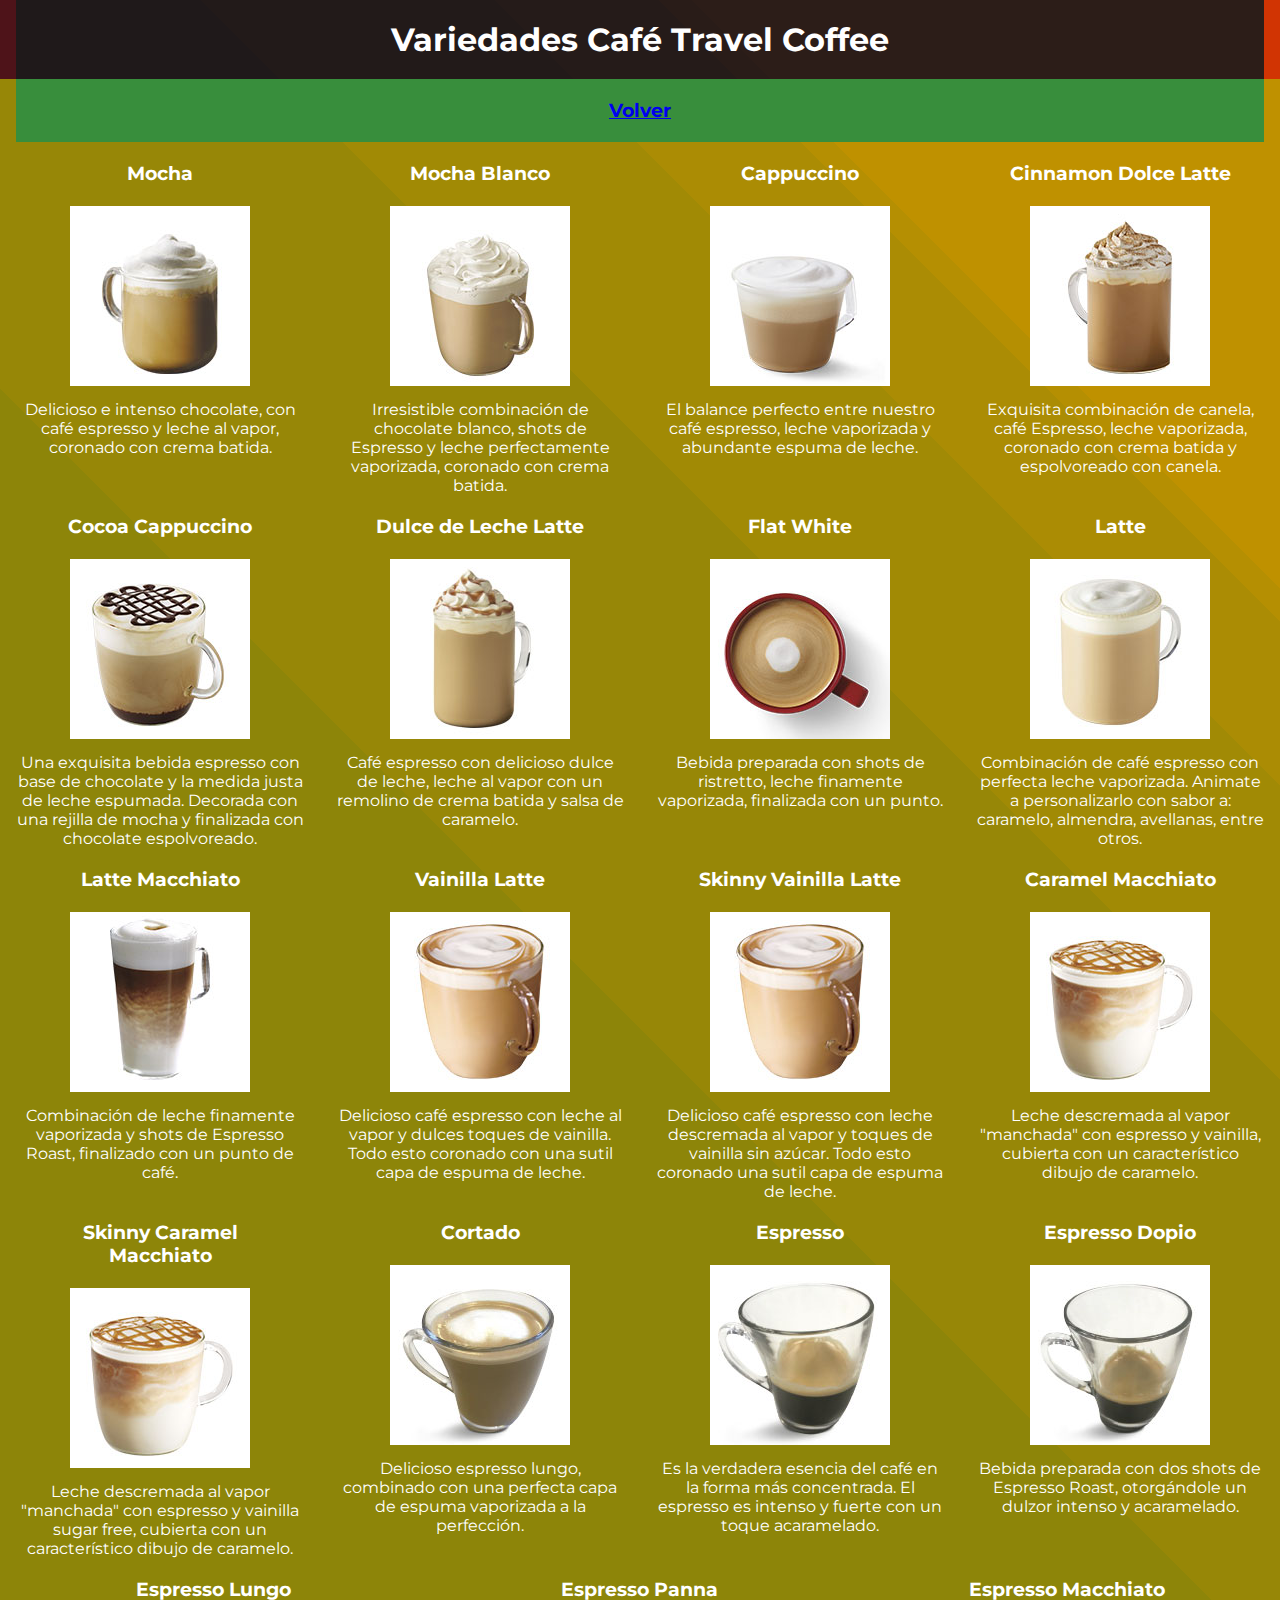
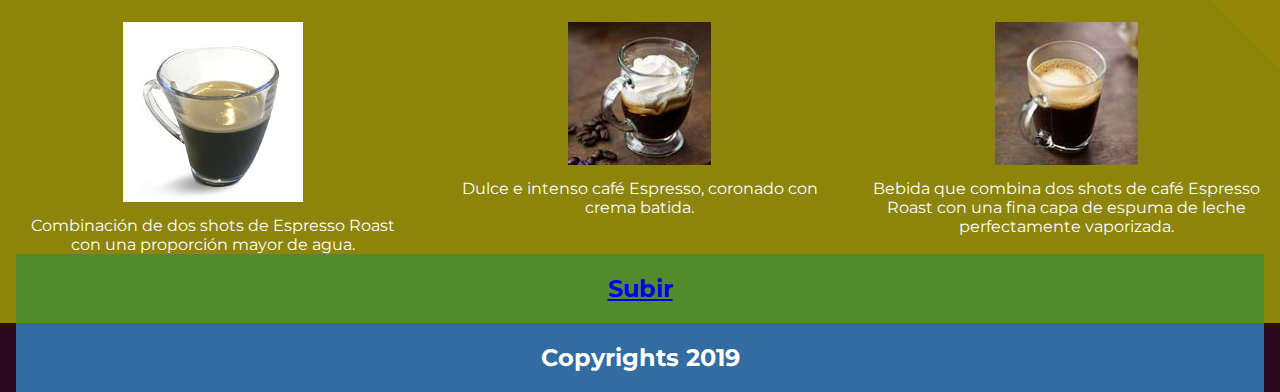
==== Travel Coffee - Entrega 1 - FranciscoDiaz/variedad-cafes.html @ 364ea3c0 "Primera Version" ====
<!DOCTYPE html>
<html lang="en">

<head>
    <meta charset="UTF-8">
    <meta name="viewport" content="width=device-width, initial-scale=1.0">
    <meta http-equiv="X-UA-Compatible" content="ie=edge">

    <!-- Titulo Vista Variedades Cafés -->
    <title>Variedad de Cafés</title>

    <!-- Estilos Flexbox Grid -->
    <link rel="stylesheet" href="CSS/flexboxgrid.min.css">

    <!-- Estilos Vista Variedades Cafés -->
    <link rel="stylesheet" href="CSS/style.css">

    <!-- Estilos Variedades Cafés -->
    <link rel="stylesheet" href="CSS/style-variedades.css">

    <!-- Icono/Logo en la barra -->
    <link rel="shortcut icon" type="image/x-icon" width=30 href="img-index/favicon.png">
</head>

<body>

    <!-- Contenedor principal Variedad Cafés -->
    <!-- Cabecera -->
    <div class="container-fluid">
        <header class="row">
            <div class="col-xs-12">
                <div class="top">
                    <h1>Variedades Café Travel Coffee</h1>
                </div>
            </div>
        </header>
    </div>

    <!-- Volver -->

    <div class="row principal menu">
        <div class="col-xs-12">
            <div class="atras">
                <h3>
                    <a href="index.html">Volver</a>
                </h3>
            </div>
        </div>
    </div>

    <!-- Columna principal Variedad Cafés - Parte 1 -->

    <div class="row principal menu">
        <div class="col-xs-12 col-md-3">
            <div class="cafe-mocha">
                <h3>Mocha</h3>
                <img src="imagenes-variedades-cafe/cafe-mocha.jpg" alt="Cafe Mocha">
                <p>Delicioso e intenso chocolate, con café espresso y leche al vapor, coronado con crema batida.</p>
            </div>
        </div>

        <div class="col-xs-12 col-md-3">
            <div class="cafe-mocha-blanco">
                <h3>Mocha Blanco</h3>
                <img src="imagenes-variedades-cafe/cafe-mocha-blanco.jpg" alt="Cafe Mocha Blanco">
                <p>Irresistible combinación de chocolate blanco, shots de Espresso y leche perfectamente vaporizada,
                    coronado con crema batida.</p>
            </div>
        </div>

        <div class="col-xs-12 col-md-3">
            <div class="cafe-cappuccino">
                <h3>Cappuccino</h3>
                <img src="imagenes-variedades-cafe/cafe-capuccino.jpg" alt="Cafe Cappuccino">
                <p>El balance perfecto entre nuestro café espresso, leche vaporizada y abundante espuma de leche.</p>
            </div>
        </div>

        <div class="col-xs-12 col-md-3">
            <div class="cafe-cinnamon-dolce-latte">
                <h3>Cinnamon Dolce Latte</h3>
                <img src="imagenes-variedades-cafe/cafe-cinnamon-dolce-latte.jpg" alt="Cafe Cinnamon Dolce Latte">
                <p>Exquisita combinación de canela, café Espresso, leche vaporizada, coronado con crema batida y
                    espolvoreado con canela.</p>
            </div>
        </div>
    </div>

    <!-- Columna principal Variedad Cafés - Parte 2 -->

    <div class="row principal menu">
        <div class="col-xs-12 col-md-3">
            <div class="cafe-cocoa-cappuccino">
                <h3>Cocoa Cappuccino</h3>
                <img src="imagenes-variedades-cafe/cafe-cocoa-cappucino.jpg" alt="Cafe Cocoa Cappuccino">
                <p>Una exquisita bebida espresso con base de chocolate y la medida justa de leche espumada. Decorada con
                    una rejilla de mocha y finalizada con chocolate espolvoreado.</p>
            </div>
        </div>

        <div class="col-xs-12 col-md-3">
            <div class="cafe-dulce-leche-latte">
                <h3>Dulce de Leche Latte</h3>
                <img src="imagenes-variedades-cafe/cafe-dulce-leche-latte.jpg" alt="Cafe Dulce Leche Latte">
                <p>Café espresso con delicioso dulce de leche, leche al vapor con un remolino de crema batida y salsa de
                    caramelo.</p>
            </div>
        </div>

        <div class="col-xs-12 col-md-3">
            <div class="cafe-flat-white">
                <h3>Flat White</h3>
                <img src="imagenes-variedades-cafe/cafe-flat-white.jpg" alt="Cafe Flat White">
                <p>Bebida preparada con shots de ristretto, leche finamente vaporizada, finalizada con un punto.</p>
            </div>
        </div>

        <div class="col-xs-12 col-md-3">
            <div class="cafe-latte">
                <h3>Latte</h3>
                <img src="imagenes-variedades-cafe/cafe-latte.jpg" alt="Cafe Latte">
                <p>Combinación de café espresso con perfecta leche vaporizada. Animate a personalizarlo con sabor a:
                    caramelo, almendra, avellanas, entre otros.</p>
            </div>
        </div>
    </div>


    <!-- Columna principal Variedad Cafés - Parte 3 -->

    <div class="row principal menu">
        <div class="col-xs-12 col-md-3">
            <div class="cafe-latte-macchiato">
                <h3>Latte Macchiato</h3>
                <img src="imagenes-variedades-cafe/cafe-latte-macchiato.jpg" alt="Cafe Latte Macchiato">
                <p>Combinación de leche finamente vaporizada y shots de Espresso Roast, finalizado con un punto de café.
                </p>
            </div>
        </div>

        <div class="col-xs-12 col-md-3">
            <div class="cafe-vainilla-latte">
                <h3>Vainilla Latte</h3>
                <img src="imagenes-variedades-cafe/cafe-vainilla-latte.jpg" alt="Cafe Vainilla Latte">
                <p>Delicioso café espresso con leche al vapor y dulces toques de vainilla. Todo esto coronado con una
                    sutil capa de espuma de leche.</p>
            </div>
        </div>

        <div class="col-xs-12 col-md-3">
            <div class="cafe-skinny-vainilla-latte">
                <h3>Skinny Vainilla Latte</h3>
                <img src="imagenes-variedades-cafe/cafe-skinny-vainilla-latte.jpg" alt="Cafe Skinny Vainilla Latte">
                <p>Delicioso café espresso con leche descremada al vapor y toques de vainilla sin azúcar. Todo esto
                    coronado una sutil capa de espuma de leche.</p>
            </div>
        </div>

        <div class="col-xs-12 col-md-3">
            <div class="cafe-caramel-macchiato">
                <h3>Caramel Macchiato</h3>
                <img src="imagenes-variedades-cafe/cafe-caramel-macchiato.jpg" alt="Cafe Caramel Macchiato">
                <p>Leche descremada al vapor "manchada" con espresso y vainilla, cubierta con un característico dibujo
                    de caramelo.</p>
            </div>
        </div>
    </div>

    <!-- Columna principal Variedad Cafe - Parte 4 -->

    <div class="row principal menu">
        <div class="col-xs-12 col-md-3">
            <div class="cafe-skinny-caramel-macchiato">
                <h3>Skinny Caramel Macchiato</h3>
                <img src="imagenes-variedades-cafe/cafe-skinny-caramel-macchiato.jpg"
                    alt="Cafe Skinny Caramel Macchiato">
                <p>Leche descremada al vapor "manchada" con espresso y vainilla sugar free, cubierta con un
                    característico dibujo de caramelo.</p>
            </div>
        </div>

        <div class="col-xs-12 col-md-3">
            <div class="cafe-cortado">
                <h3>Cortado</h3>
                <img src="imagenes-variedades-cafe/cafe-cortado.jpg" alt="Cafe Cortado">
                <p>Delicioso espresso lungo, combinado con una perfecta capa de espuma vaporizada a la perfección.</p>
            </div>
        </div>

        <div class="col-xs-12 col-md-3">
            <div class="cafe-expresso">
                <h3>Espresso</h3>
                <img src="imagenes-variedades-cafe/cafe-espresso.jpg" alt="Cafe Espresso">
                <p>Es la verdadera esencia del café en la forma más concentrada. El espresso es intenso y fuerte con un
                    toque acaramelado.</p>
            </div>
        </div>

        <div class="col-xs-12 col-md-3">
            <div class="cafe-espresso-dopio">
                <h3>Espresso Dopio</h3>
                <img src="imagenes-variedades-cafe/cafe-espresso-dopio.jpg" alt="Cafe Espresso Dopio">
                <p>Bebida preparada con dos shots de Espresso Roast, otorgándole un dulzor intenso y acaramelado.</p>
            </div>
        </div>
    </div>

    <!-- Columna principal Variedad Cafés - Parte 5 -->

    <div class="row principal menu">
        <div class="col-xs-12 col-md-4">
            <div class="cafe-espresso-lungo">
                <h3>Espresso Lungo</h3>
                <img src="imagenes-variedades-cafe/cafe-espresso-lungo.jpg" alt="Cafe Espresso Lungo">
                <p>Combinación de dos shots de Espresso Roast con una proporción mayor de agua.</p>
            </div>
        </div>

        <div class="col-xs-12 col-md-4">
            <div class="cafe-espresso-panna">
                <h3>Espresso Panna</h3>
                <img src="imagenes-variedades-cafe/cafe-espresso-panna.jpg" alt="Cafe Espresso Panna">
                <p>Dulce e intenso café Espresso, coronado con crema batida.</p>
            </div>
        </div>

        <div class="col-xs-12 col-md-4">
            <div class="cafe-espresso-macchiato">
                <h3>Espresso Macchiato</h3>
                <img src="imagenes-variedades-cafe/cafe-espresso-macchiato.jpg" alt="Cafe Espresso Macchiato">
                <p>Bebida que combina dos shots de café Espresso Roast con una fina capa de espuma de leche
                    perfectamente vaporizada.</p>
            </div>
        </div>
    </div>

    <!-- Subir -->

    <div class="row principal menu">
        <div class="col-xs-12">
            <div class="up">
                <h2><a href="#top">Subir</a></h2>
            </div>
        </div>
    </div>

    <!-- Pie de Página -->

    <footer>
        <div class="row">
            <div class="col-xs-12">
                <div class="derechos">
                    <h2>Copyrights 2019</h2>
                </div>
            </div>
        </div>
    </footer>

</body>

</html>
---- Travel Coffee - Entrega 1 - FranciscoDiaz/CSS/flexboxgrid.min.css ----
.container-fluid {
    margin-right: auto;
    margin-left: auto;
    padding-right: 0rem;
    padding-left: 0rem;
}

.row {
    box-sizing: border-box;
    display: -ms-flexbox;
    display: -webkit-box;
    display: flex;
    -ms-flex: 0 1 auto;
    -webkit-box-flex: 0;
    flex: 0 1 auto;
    -ms-flex-direction: row;
    -webkit-box-orient: horizontal;
    -webkit-box-direction: normal;
    flex-direction: row;
    -ms-flex-wrap: wrap;
    flex-wrap: wrap;
    margin-right: -1rem;
    margin-left: -1rem
}

.row.reverse {
    -ms-flex-direction: row-reverse;
    -webkit-box-orient: horizontal;
    -webkit-box-direction: reverse;
    flex-direction: row-reverse
}

.col.reverse {
    -ms-flex-direction: column-reverse;
    -webkit-box-orient: vertical;
    -webkit-box-direction: reverse;
    flex-direction: column-reverse
}

.col-xs,
.col-xs-1,
.col-xs-10,
.col-xs-11,
.col-xs-12,
.col-xs-2,
.col-xs-3,
.col-xs-4,
.col-xs-5,
.col-xs-6,
.col-xs-7,
.col-xs-8,
.col-xs-9 {
    box-sizing: border-box;
    -ms-flex: 0 0 auto;
    -webkit-box-flex: 0;
    flex: 0 0 auto;
    padding-right: 1rem;
    padding-left: 1rem
}

.col-xs {
    -webkit-flex-grow: 1;
    -ms-flex-positive: 1;
    -webkit-box-flex: 1;
    flex-grow: 1;
    -ms-flex-preferred-size: 0;
    flex-basis: 0;
    max-width: 100%
}

.col-xs-1 {
    -ms-flex-preferred-size: 8.333%;
    flex-basis: 8.333%;
    max-width: 8.333%
}

.col-xs-2 {
    -ms-flex-preferred-size: 16.667%;
    flex-basis: 16.667%;
    max-width: 16.667%
}

.col-xs-3 {
    -ms-flex-preferred-size: 25%;
    flex-basis: 25%;
    max-width: 25%
}

.col-xs-4 {
    -ms-flex-preferred-size: 33.333%;
    flex-basis: 33.333%;
    max-width: 33.333%
}

.col-xs-5 {
    -ms-flex-preferred-size: 41.667%;
    flex-basis: 41.667%;
    max-width: 41.667%
}

.col-xs-6 {
    -ms-flex-preferred-size: 50%;
    flex-basis: 50%;
    max-width: 50%
}

.col-xs-7 {
    -ms-flex-preferred-size: 58.333%;
    flex-basis: 58.333%;
    max-width: 58.333%
}

.col-xs-8 {
    -ms-flex-preferred-size: 66.667%;
    flex-basis: 66.667%;
    max-width: 66.667%
}

.col-xs-9 {
    -ms-flex-preferred-size: 75%;
    flex-basis: 75%;
    max-width: 75%
}

.col-xs-10 {
    -ms-flex-preferred-size: 83.333%;
    flex-basis: 83.333%;
    max-width: 83.333%
}

.col-xs-11 {
    -ms-flex-preferred-size: 91.667%;
    flex-basis: 91.667%;
    max-width: 91.667%
}

.col-xs-12 {
    -ms-flex-preferred-size: 100%;
    flex-basis: 100%;
    max-width: 100%
}

.col-xs-offset-1 {
    margin-left: 8.333%
}

.col-xs-offset-2 {
    margin-left: 16.667%
}

.col-xs-offset-3 {
    margin-left: 25%
}

.col-xs-offset-4 {
    margin-left: 33.333%
}

.col-xs-offset-5 {
    margin-left: 41.667%
}

.col-xs-offset-6 {
    margin-left: 50%
}

.col-xs-offset-7 {
    margin-left: 58.333%
}

.col-xs-offset-8 {
    margin-left: 66.667%
}

.col-xs-offset-9 {
    margin-left: 75%
}

.col-xs-offset-10 {
    margin-left: 83.333%
}

.col-xs-offset-11 {
    margin-left: 91.667%
}

.start-xs {
    -ms-flex-pack: start;
    -webkit-box-pack: start;
    justify-content: flex-start;
    text-align: start
}

.center-xs {
    -ms-flex-pack: center;
    -webkit-box-pack: center;
    justify-content: center;
    text-align: center
}

.end-xs {
    -ms-flex-pack: end;
    -webkit-box-pack: end;
    justify-content: flex-end;
    text-align: end
}

.top-xs {
    -ms-flex-align: start;
    -webkit-box-align: start;
    align-items: flex-start
}

.middle-xs {
    -ms-flex-align: center;
    -webkit-box-align: center;
    align-items: center
}

.bottom-xs {
    -ms-flex-align: end;
    -webkit-box-align: end;
    align-items: flex-end
}

.around-xs {
    -ms-flex-pack: distribute;
    justify-content: space-around
}

.between-xs {
    -ms-flex-pack: justify;
    -webkit-box-pack: justify;
    justify-content: space-between
}

.first-xs {
    -ms-flex-order: -1;
    -webkit-box-ordinal-group: 0;
    order: -1
}

.last-xs {
    -ms-flex-order: 1;
    -webkit-box-ordinal-group: 2;
    order: 1
}

@media only screen and (min-width:48em) {
    .container {
        width: 46rem
    }
    .col-sm,
    .col-sm-1,
    .col-sm-10,
    .col-sm-11,
    .col-sm-12,
    .col-sm-2,
    .col-sm-3,
    .col-sm-4,
    .col-sm-5,
    .col-sm-6,
    .col-sm-7,
    .col-sm-8,
    .col-sm-9 {
        box-sizing: border-box;
        -ms-flex: 0 0 auto;
        -webkit-box-flex: 0;
        flex: 0 0 auto;
        padding-right: 1rem;
        padding-left: 1rem
    }
    .col-sm {
        -webkit-flex-grow: 1;
        -ms-flex-positive: 1;
        -webkit-box-flex: 1;
        flex-grow: 1;
        -ms-flex-preferred-size: 0;
        flex-basis: 0;
        max-width: 100%
    }
    .col-sm-1 {
        -ms-flex-preferred-size: 8.333%;
        flex-basis: 8.333%;
        max-width: 8.333%
    }
    .col-sm-2 {
        -ms-flex-preferred-size: 16.667%;
        flex-basis: 16.667%;
        max-width: 16.667%
    }
    .col-sm-3 {
        -ms-flex-preferred-size: 25%;
        flex-basis: 25%;
        max-width: 25%
    }
    .col-sm-4 {
        -ms-flex-preferred-size: 33.333%;
        flex-basis: 33.333%;
        max-width: 33.333%
    }
    .col-sm-5 {
        -ms-flex-preferred-size: 41.667%;
        flex-basis: 41.667%;
        max-width: 41.667%
    }
    .col-sm-6 {
        -ms-flex-preferred-size: 50%;
        flex-basis: 50%;
        max-width: 50%
    }
    .col-sm-7 {
        -ms-flex-preferred-size: 58.333%;
        flex-basis: 58.333%;
        max-width: 58.333%
    }
    .col-sm-8 {
        -ms-flex-preferred-size: 66.667%;
        flex-basis: 66.667%;
        max-width: 66.667%
    }
    .col-sm-9 {
        -ms-flex-preferred-size: 75%;
        flex-basis: 75%;
        max-width: 75%
    }
    .col-sm-10 {
        -ms-flex-preferred-size: 83.333%;
        flex-basis: 83.333%;
        max-width: 83.333%
    }
    .col-sm-11 {
        -ms-flex-preferred-size: 91.667%;
        flex-basis: 91.667%;
        max-width: 91.667%
    }
    .col-sm-12 {
        -ms-flex-preferred-size: 100%;
        flex-basis: 100%;
        max-width: 100%
    }
    .col-sm-offset-1 {
        margin-left: 8.333%
    }
    .col-sm-offset-2 {
        margin-left: 16.667%
    }
    .col-sm-offset-3 {
        margin-left: 25%
    }
    .col-sm-offset-4 {
        margin-left: 33.333%
    }
    .col-sm-offset-5 {
        margin-left: 41.667%
    }
    .col-sm-offset-6 {
        margin-left: 50%
    }
    .col-sm-offset-7 {
        margin-left: 58.333%
    }
    .col-sm-offset-8 {
        margin-left: 66.667%
    }
    .col-sm-offset-9 {
        margin-left: 75%
    }
    .col-sm-offset-10 {
        margin-left: 83.333%
    }
    .col-sm-offset-11 {
        margin-left: 91.667%
    }
    .start-sm {
        -ms-flex-pack: start;
        -webkit-box-pack: start;
        justify-content: flex-start;
        text-align: start
    }
    .center-sm {
        -ms-flex-pack: center;
        -webkit-box-pack: center;
        justify-content: center;
        text-align: center
    }
    .end-sm {
        -ms-flex-pack: end;
        -webkit-box-pack: end;
        justify-content: flex-end;
        text-align: end
    }
    .top-sm {
        -ms-flex-align: start;
        -webkit-box-align: start;
        align-items: flex-start
    }
    .middle-sm {
        -ms-flex-align: center;
        -webkit-box-align: center;
        align-items: center
    }
    .bottom-sm {
        -ms-flex-align: end;
        -webkit-box-align: end;
        align-items: flex-end
    }
    .around-sm {
        -ms-flex-pack: distribute;
        justify-content: space-around
    }
    .between-sm {
        -ms-flex-pack: justify;
        -webkit-box-pack: justify;
        justify-content: space-between
    }
    .first-sm {
        -ms-flex-order: -1;
        -webkit-box-ordinal-group: 0;
        order: -1
    }
    .last-sm {
        -ms-flex-order: 1;
        -webkit-box-ordinal-group: 2;
        order: 1
    }
}

@media only screen and (min-width:62em) {
    .container {
        width: 61rem
    }
    .col-md,
    .col-md-1,
    .col-md-10,
    .col-md-11,
    .col-md-12,
    .col-md-2,
    .col-md-3,
    .col-md-4,
    .col-md-5,
    .col-md-6,
    .col-md-7,
    .col-md-8,
    .col-md-9 {
        box-sizing: border-box;
        -ms-flex: 0 0 auto;
        -webkit-box-flex: 0;
        flex: 0 0 auto;
        padding-right: 1rem;
        padding-left: 1rem
    }
    .col-md {
        -webkit-flex-grow: 1;
        -ms-flex-positive: 1;
        -webkit-box-flex: 1;
        flex-grow: 1;
        -ms-flex-preferred-size: 0;
        flex-basis: 0;
        max-width: 100%
    }
    .col-md-1 {
        -ms-flex-preferred-size: 8.333%;
        flex-basis: 8.333%;
        max-width: 8.333%
    }
    .col-md-2 {
        -ms-flex-preferred-size: 16.667%;
        flex-basis: 16.667%;
        max-width: 16.667%
    }
    .col-md-3 {
        -ms-flex-preferred-size: 25%;
        flex-basis: 25%;
        max-width: 25%
    }
    .col-md-4 {
        -ms-flex-preferred-size: 33.333%;
        flex-basis: 33.333%;
        max-width: 33.333%
    }
    .col-md-5 {
        -ms-flex-preferred-size: 41.667%;
        flex-basis: 41.667%;
        max-width: 41.667%
    }
    .col-md-6 {
        -ms-flex-preferred-size: 50%;
        flex-basis: 50%;
        max-width: 50%
    }
    .col-md-7 {
        -ms-flex-preferred-size: 58.333%;
        flex-basis: 58.333%;
        max-width: 58.333%
    }
    .col-md-8 {
        -ms-flex-preferred-size: 66.667%;
        flex-basis: 66.667%;
        max-width: 66.667%
    }
    .col-md-9 {
        -ms-flex-preferred-size: 75%;
        flex-basis: 75%;
        max-width: 75%
    }
    .col-md-10 {
        -ms-flex-preferred-size: 83.333%;
        flex-basis: 83.333%;
        max-width: 83.333%
    }
    .col-md-11 {
        -ms-flex-preferred-size: 91.667%;
        flex-basis: 91.667%;
        max-width: 91.667%
    }
    .col-md-12 {
        -ms-flex-preferred-size: 100%;
        flex-basis: 100%;
        max-width: 100%
    }
    .col-md-offset-1 {
        margin-left: 8.333%
    }
    .col-md-offset-2 {
        margin-left: 16.667%
    }
    .col-md-offset-3 {
        margin-left: 25%
    }
    .col-md-offset-4 {
        margin-left: 33.333%
    }
    .col-md-offset-5 {
        margin-left: 41.667%
    }
    .col-md-offset-6 {
        margin-left: 50%
    }
    .col-md-offset-7 {
        margin-left: 58.333%
    }
    .col-md-offset-8 {
        margin-left: 66.667%
    }
    .col-md-offset-9 {
        margin-left: 75%
    }
    .col-md-offset-10 {
        margin-left: 83.333%
    }
    .col-md-offset-11 {
        margin-left: 91.667%
    }
    .start-md {
        -ms-flex-pack: start;
        -webkit-box-pack: start;
        justify-content: flex-start;
        text-align: start
    }
    .center-md {
        -ms-flex-pack: center;
        -webkit-box-pack: center;
        justify-content: center;
        text-align: center
    }
    .end-md {
        -ms-flex-pack: end;
        -webkit-box-pack: end;
        justify-content: flex-end;
        text-align: end
    }
    .top-md {
        -ms-flex-align: start;
        -webkit-box-align: start;
        align-items: flex-start
    }
    .middle-md {
        -ms-flex-align: center;
        -webkit-box-align: center;
        align-items: center
    }
    .bottom-md {
        -ms-flex-align: end;
        -webkit-box-align: end;
        align-items: flex-end
    }
    .around-md {
        -ms-flex-pack: distribute;
        justify-content: space-around
    }
    .between-md {
        -ms-flex-pack: justify;
        -webkit-box-pack: justify;
        justify-content: space-between
    }
    .first-md {
        -ms-flex-order: -1;
        -webkit-box-ordinal-group: 0;
        order: -1
    }
    .last-md {
        -ms-flex-order: 1;
        -webkit-box-ordinal-group: 2;
        order: 1
    }
}

@media only screen and (min-width:75em) {
    .container {
        width: 71rem
    }
    .col-lg,
    .col-lg-1,
    .col-lg-10,
    .col-lg-11,
    .col-lg-12,
    .col-lg-2,
    .col-lg-3,
    .col-lg-4,
    .col-lg-5,
    .col-lg-6,
    .col-lg-7,
    .col-lg-8,
    .col-lg-9 {
        box-sizing: border-box;
        -ms-flex: 0 0 auto;
        -webkit-box-flex: 0;
        flex: 0 0 auto;
        padding-right: 1rem;
        padding-left: 1rem
    }
    .col-lg {
        -webkit-flex-grow: 1;
        -ms-flex-positive: 1;
        -webkit-box-flex: 1;
        flex-grow: 1;
        -ms-flex-preferred-size: 0;
        flex-basis: 0;
        max-width: 100%
    }
    .col-lg-1 {
        -ms-flex-preferred-size: 8.333%;
        flex-basis: 8.333%;
        max-width: 8.333%
    }
    .col-lg-2 {
        -ms-flex-preferred-size: 16.667%;
        flex-basis: 16.667%;
        max-width: 16.667%
    }
    .col-lg-3 {
        -ms-flex-preferred-size: 25%;
        flex-basis: 25%;
        max-width: 25%
    }
    .col-lg-4 {
        -ms-flex-preferred-size: 33.333%;
        flex-basis: 33.333%;
        max-width: 33.333%
    }
    .col-lg-5 {
        -ms-flex-preferred-size: 41.667%;
        flex-basis: 41.667%;
        max-width: 41.667%
    }
    .col-lg-6 {
        -ms-flex-preferred-size: 50%;
        flex-basis: 50%;
        max-width: 50%
    }
    .col-lg-7 {
        -ms-flex-preferred-size: 58.333%;
        flex-basis: 58.333%;
        max-width: 58.333%
    }
    .col-lg-8 {
        -ms-flex-preferred-size: 66.667%;
        flex-basis: 66.667%;
        max-width: 66.667%
    }
    .col-lg-9 {
        -ms-flex-preferred-size: 75%;
        flex-basis: 75%;
        max-width: 75%
    }
    .col-lg-10 {
        -ms-flex-preferred-size: 83.333%;
        flex-basis: 83.333%;
        max-width: 83.333%
    }
    .col-lg-11 {
        -ms-flex-preferred-size: 91.667%;
        flex-basis: 91.667%;
        max-width: 91.667%
    }
    .col-lg-12 {
        -ms-flex-preferred-size: 100%;
        flex-basis: 100%;
        max-width: 100%
    }
    .col-lg-offset-1 {
        margin-left: 8.333%
    }
    .col-lg-offset-2 {
        margin-left: 16.667%
    }
    .col-lg-offset-3 {
        margin-left: 25%
    }
    .col-lg-offset-4 {
        margin-left: 33.333%
    }
    .col-lg-offset-5 {
        margin-left: 41.667%
    }
    .col-lg-offset-6 {
        margin-left: 50%
    }
    .col-lg-offset-7 {
        margin-left: 58.333%
    }
    .col-lg-offset-8 {
        margin-left: 66.667%
    }
    .col-lg-offset-9 {
        margin-left: 75%
    }
    .col-lg-offset-10 {
        margin-left: 83.333%
    }
    .col-lg-offset-11 {
        margin-left: 91.667%
    }
    .start-lg {
        -ms-flex-pack: start;
        -webkit-box-pack: start;
        justify-content: flex-start;
        text-align: start
    }
    .center-lg {
        -ms-flex-pack: center;
        -webkit-box-pack: center;
        justify-content: center;
        text-align: center
    }
    .end-lg {
        -ms-flex-pack: end;
        -webkit-box-pack: end;
        justify-content: flex-end;
        text-align: end
    }
    .top-lg {
        -ms-flex-align: start;
        -webkit-box-align: start;
        align-items: flex-start
    }
    .middle-lg {
        -ms-flex-align: center;
        -webkit-box-align: center;
        align-items: center
    }
    .bottom-lg {
        -ms-flex-align: end;
        -webkit-box-align: end;
        align-items: flex-end
    }
    .around-lg {
        -ms-flex-pack: distribute;
        justify-content: space-around
    }
    .between-lg {
        -ms-flex-pack: justify;
        -webkit-box-pack: justify;
        justify-content: space-between
    }
    .first-lg {
        -ms-flex-order: -1;
        -webkit-box-ordinal-group: 0;
        order: -1
    }
    .last-lg {
        -ms-flex-order: 1;
        -webkit-box-ordinal-group: 2;
        order: 1
    }
}
---- Travel Coffee - Entrega 1 - FranciscoDiaz/CSS/style.css ----
@import url('https://fonts.googleapis.com/css?family=Montserrat:400,600');

* {
    margin: auto;
    padding: 0;
}

body {
    color: #fff;
    background: linear-gradient(45deg, rgb(45, 11, 30) 0%, rgb(45, 11, 30) 49%,rgb(78, 19, 25) 49%, rgb(78, 19, 25) 67%,rgb(111, 27, 19) 67%, rgb(111, 27, 19) 76%,rgb(143, 36, 14) 76%, rgb(143, 36, 14) 81%,rgb(176, 44, 8) 81%, rgb(176, 44, 8) 82%,rgb(209, 52, 3) 82%, rgb(209, 52, 3) 100%);
    font-family: 'Montserrat', sans-serif;
    margin: auto;
    padding: 0;
}

h1,
h2,
h3,
h4,
h5,
h6 {
    margin: auto;
    padding: 20px;
}

div{
	margin: 0;
	padding: 0;
}

header {
    padding: 0;
}

.row{
    padding: 0;
    margin: auto;
}

.top {
    text-align: center;
    background: rgba(27, 26, 26, 0.904);
}

.atras {
    text-align: center;
    background: #388E3C;
}

.menu {
    text-align: center;
	background: rgba(183, 186, 0, 0.699);
	float: initial;
}

.derechos {
    text-align: center;
	background: rgba(52, 152, 219, 0.692);
	margin: 0;
	padding: 0;
}

.quienes-somos{
	color: blue;
}

.up {
    text-align: center;
	background: rgba(56, 142, 60, 0.699);
	text-size-adjust: 12px;
	text-decoration: none;
}

#slider {
    overflow: hidden;
    max-width: 1000px;
    position:relative;
    margin:auto;
}
#slider figure {
	position: relative;
	width: 500%;
    margin: 10;
	left: 0;
    animation: 20s slider infinite;
}
#slider figure img {
	width: 20%;
    float: left;
}

@keyframes slider {
	0% {
		left: 0;
	}
	20% {
		left: 0;
	}
	25% {
		left: -100%;
	}
	45% {
		left: -100%;
	}
	50% {
		left: -200%;
	}
	70% {
		left: -200%;
	}
	75% {
		left: -300%;
	}
	95% {
		left: -300%;
	}
	100% {
		left: -400%;
	}
}
---- Travel Coffee - Entrega 1 - FranciscoDiaz/CSS/style-variedades.css ----
.cafe-mocha {
    text-align: center;

}

.cafe-mocha-blanco {
    text-align: center;

}

.cafe-cappuccino {
    text-align: center;

}

.cafe-cinnamon-dolce-latte {
    text-align: center;
 
}

.cafe-cocoa-cappuccino {
    text-align: center;
  
}

.cafe-dulce-leche-latte {
    text-align: center;
  
}

.cafe-flat-white {
    text-align: center;
  
}

.cafe-latte {
    text-align: center;

}

.cafe-latte-macchiato {
    text-align: center;

}

.cafe-vainilla-latte {
    text-align: center;

}

.cafe-skinny-vainilla-latte {
    text-align: center;
 
}

.cafe-caramel-macchiato {
    text-align: center;
   
}

.cafe-skinny-caramel-macchiato {
    text-align: center;

}

.cafe-cortado {
    text-align: center;
 
}

.cafe-expresso {
    text-align: center;

}

.cafe-espresso-dopio {
    text-align: center;

}

.cafe-espresso-lungo {
    text-align: center;

}

.cafe-espresso-panna {
    text-align: center;

}

.cafe-espresso-macchiato {
    text-align: center;

}

.cafe-mocha img {
    padding-top: 1px;
    padding-bottom: 10px;
}

.cafe-mocha-blanco img {
    padding-top: 1px;
    padding-bottom: 10px;
}

.cafe-cappuccino img {
    padding-top: 1px;
    padding-bottom: 10px;
}

.cafe-cinnamon-dolce-latte img {
    padding-top: 1px;
    padding-bottom: 10px;
}

.cafe-cocoa-cappuccino img {
    padding-top: 1px;
    padding-bottom: 10px;
}

.cafe-dulce-leche-latte img {
    padding-top: 1px;
    padding-bottom: 10px;
}

.cafe-flat-white img {
    padding-top: 1px;
    padding-bottom: 10px;
}

.cafe-latte img {
    padding-top: 1px;
    padding-bottom: 10px;
}

.cafe-latte-macchiato img {
    padding-top: 1px;
    padding-bottom: 10px;
}

.cafe-vainilla-latte img {
    padding-top: 1px;
    padding-bottom: 10px;
}

.cafe-skinny-vainilla-latte img {
    padding-top: 1px;
    padding-bottom: 10px;
}

.cafe-caramel-macchiato img {
    padding-top: 1px;
    padding-bottom: 10px;
}

.cafe-skinny-caramel-macchiato img {
    padding-top: 1px;
    padding-bottom: 10px;
}

.cafe-cortado img {
    padding-top: 1px;
    padding-bottom: 10px;
}

.cafe-expresso img {
    padding-top: 1px;
    padding-bottom: 10px;
}

.cafe-espresso-dopio img {
    padding-top: 1px;
    padding-bottom: 10px;
}

.cafe-espresso-lungo img {
    padding-top: 1px;
    padding-bottom: 10px;
}

.cafe-espresso-panna img {
    padding-top: 1px;
    padding-bottom: 10px;
}

.cafe-espresso-macchiato img {
    padding-top: 1px;
    padding-bottom: 10px;
}
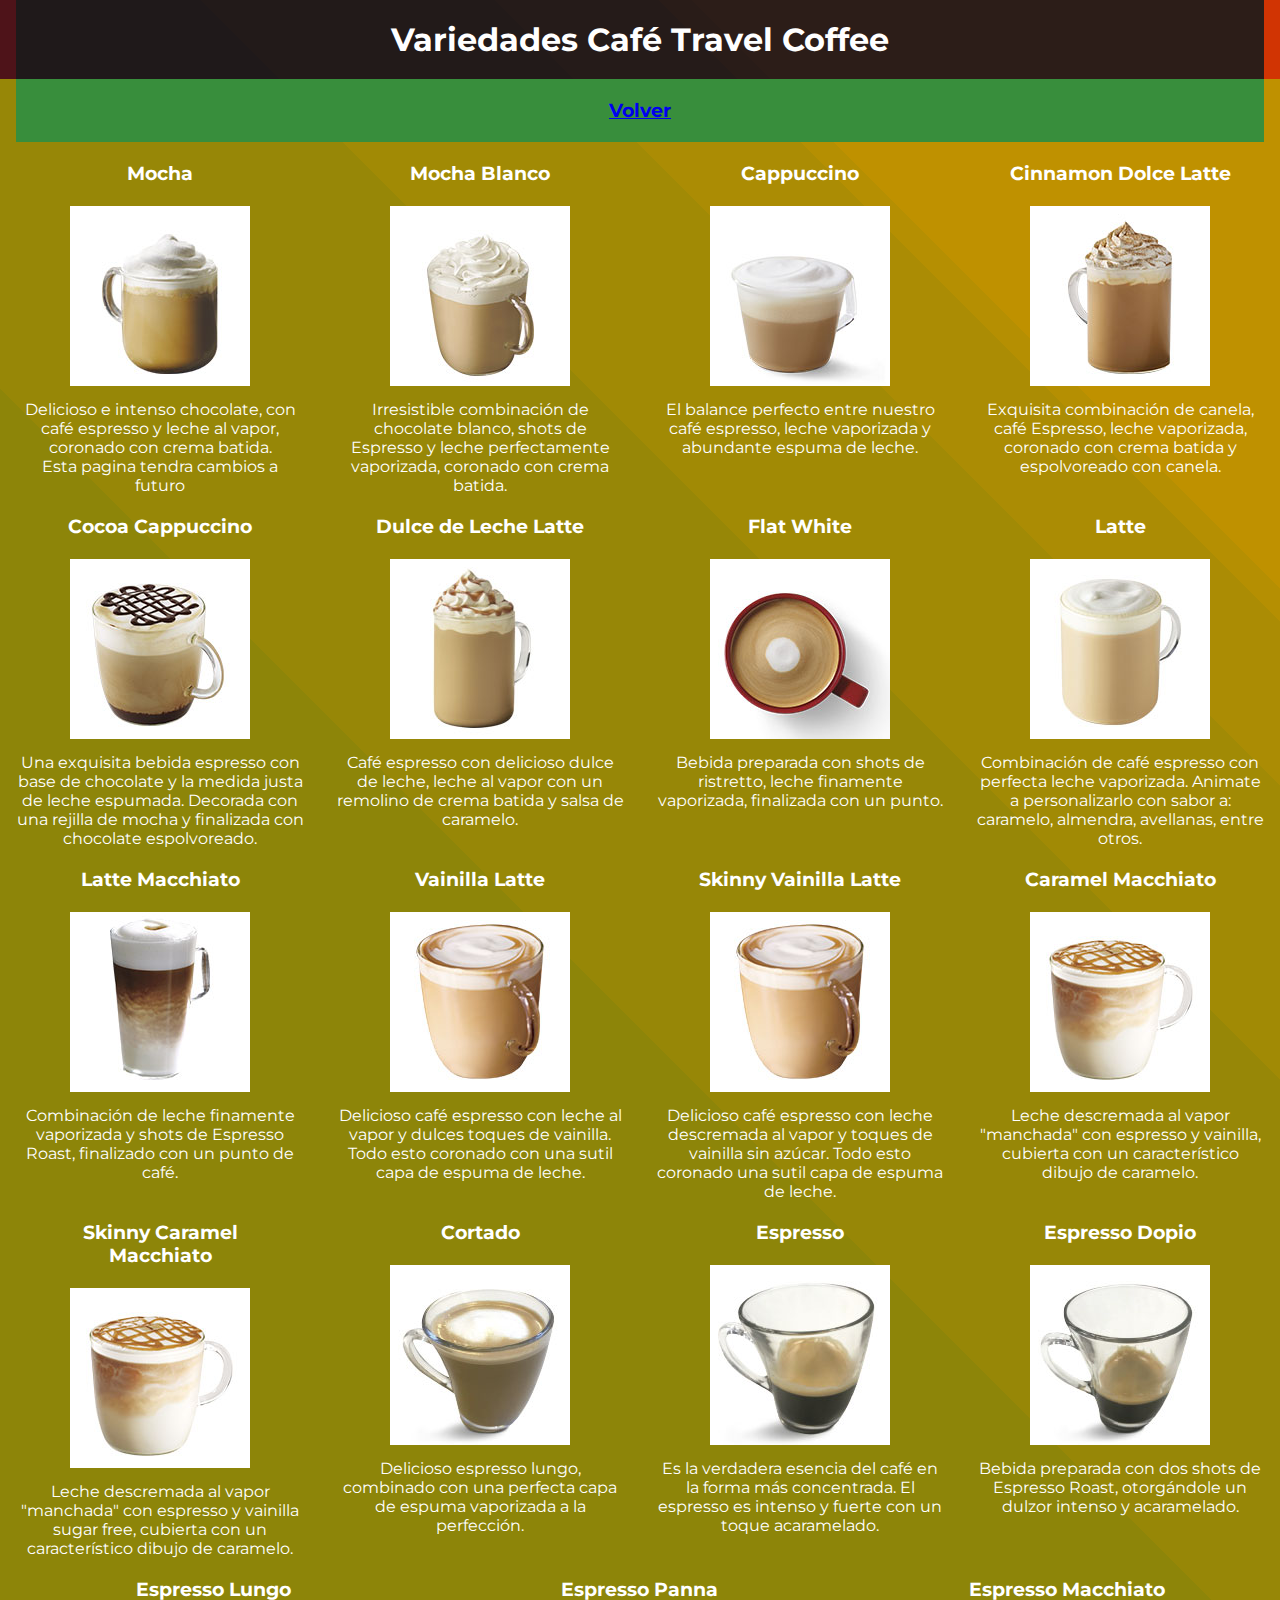
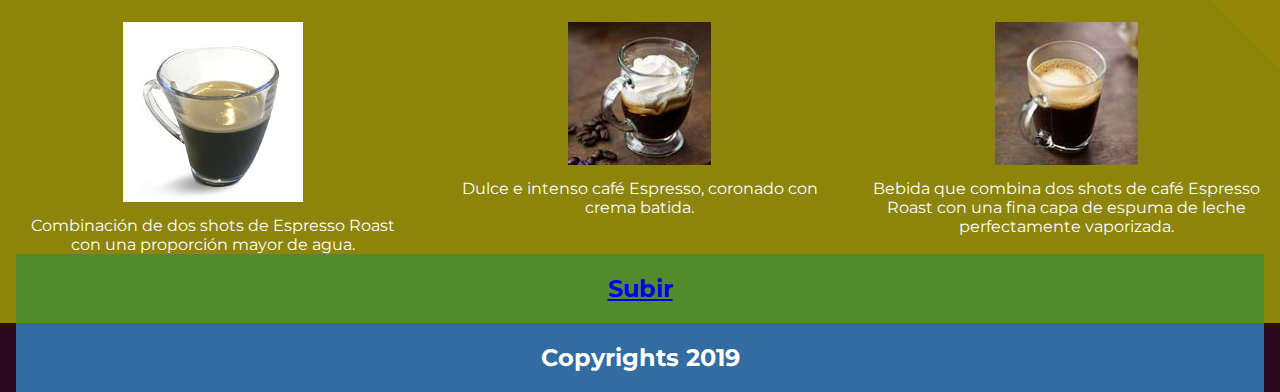
==== commit d7b69ac2: "El diseño de variedades cambiara" ====
--- a/Travel Coffee - Entrega 1 - FranciscoDiaz/variedad-cafes.html
+++ b/Travel Coffee - Entrega 1 - FranciscoDiaz/variedad-cafes.html
@@ -56,6 +56,7 @@
                 <h3>Mocha</h3>
                 <img src="imagenes-variedades-cafe/cafe-mocha.jpg" alt="Cafe Mocha">
                 <p>Delicioso e intenso chocolate, con café espresso y leche al vapor, coronado con crema batida.</p>
+                <p>Esta pagina tendra cambios a futuro</p>
             </div>
         </div>
 
@@ -63,8 +64,7 @@
             <div class="cafe-mocha-blanco">
                 <h3>Mocha Blanco</h3>
                 <img src="imagenes-variedades-cafe/cafe-mocha-blanco.jpg" alt="Cafe Mocha Blanco">
-                <p>Irresistible combinación de chocolate blanco, shots de Espresso y leche perfectamente vaporizada,
-                    coronado con crema batida.</p>
+                <p>Irresistible combinación de chocolate blanco, shots de Espresso y leche perfectamente vaporizada, coronado con crema batida.</p>
             </div>
         </div>
 
@@ -80,8 +80,7 @@
             <div class="cafe-cinnamon-dolce-latte">
                 <h3>Cinnamon Dolce Latte</h3>
                 <img src="imagenes-variedades-cafe/cafe-cinnamon-dolce-latte.jpg" alt="Cafe Cinnamon Dolce Latte">
-                <p>Exquisita combinación de canela, café Espresso, leche vaporizada, coronado con crema batida y
-                    espolvoreado con canela.</p>
+                <p>Exquisita combinación de canela, café Espresso, leche vaporizada, coronado con crema batida y espolvoreado con canela.</p>
             </div>
         </div>
     </div>
@@ -93,8 +92,7 @@
             <div class="cafe-cocoa-cappuccino">
                 <h3>Cocoa Cappuccino</h3>
                 <img src="imagenes-variedades-cafe/cafe-cocoa-cappucino.jpg" alt="Cafe Cocoa Cappuccino">
-                <p>Una exquisita bebida espresso con base de chocolate y la medida justa de leche espumada. Decorada con
-                    una rejilla de mocha y finalizada con chocolate espolvoreado.</p>
+                <p>Una exquisita bebida espresso con base de chocolate y la medida justa de leche espumada. Decorada con una rejilla de mocha y finalizada con chocolate espolvoreado.</p>
             </div>
         </div>
 
@@ -102,8 +100,8 @@
             <div class="cafe-dulce-leche-latte">
                 <h3>Dulce de Leche Latte</h3>
                 <img src="imagenes-variedades-cafe/cafe-dulce-leche-latte.jpg" alt="Cafe Dulce Leche Latte">
-                <p>Café espresso con delicioso dulce de leche, leche al vapor con un remolino de crema batida y salsa de
-                    caramelo.</p>
+                <p>Café espresso con delicioso dulce de leche, leche al vapor con un remolino de crema batida y salsa de caramelo.
+                </p>
             </div>
         </div>
 
@@ -119,8 +117,7 @@
             <div class="cafe-latte">
                 <h3>Latte</h3>
                 <img src="imagenes-variedades-cafe/cafe-latte.jpg" alt="Cafe Latte">
-                <p>Combinación de café espresso con perfecta leche vaporizada. Animate a personalizarlo con sabor a:
-                    caramelo, almendra, avellanas, entre otros.</p>
+                <p>Combinación de café espresso con perfecta leche vaporizada. Animate a personalizarlo con sabor a: caramelo, almendra, avellanas, entre otros.</p>
             </div>
         </div>
     </div>
@@ -142,8 +139,7 @@
             <div class="cafe-vainilla-latte">
                 <h3>Vainilla Latte</h3>
                 <img src="imagenes-variedades-cafe/cafe-vainilla-latte.jpg" alt="Cafe Vainilla Latte">
-                <p>Delicioso café espresso con leche al vapor y dulces toques de vainilla. Todo esto coronado con una
-                    sutil capa de espuma de leche.</p>
+                <p>Delicioso café espresso con leche al vapor y dulces toques de vainilla. Todo esto coronado con una sutil capa de espuma de leche.</p>
             </div>
         </div>
 
@@ -151,8 +147,7 @@
             <div class="cafe-skinny-vainilla-latte">
                 <h3>Skinny Vainilla Latte</h3>
                 <img src="imagenes-variedades-cafe/cafe-skinny-vainilla-latte.jpg" alt="Cafe Skinny Vainilla Latte">
-                <p>Delicioso café espresso con leche descremada al vapor y toques de vainilla sin azúcar. Todo esto
-                    coronado una sutil capa de espuma de leche.</p>
+                <p>Delicioso café espresso con leche descremada al vapor y toques de vainilla sin azúcar. Todo esto coronado una sutil capa de espuma de leche.</p>
             </div>
         </div>
 
@@ -160,8 +155,7 @@
             <div class="cafe-caramel-macchiato">
                 <h3>Caramel Macchiato</h3>
                 <img src="imagenes-variedades-cafe/cafe-caramel-macchiato.jpg" alt="Cafe Caramel Macchiato">
-                <p>Leche descremada al vapor "manchada" con espresso y vainilla, cubierta con un característico dibujo
-                    de caramelo.</p>
+                <p>Leche descremada al vapor "manchada" con espresso y vainilla, cubierta con un característico dibujo de caramelo.</p>
             </div>
         </div>
     </div>
@@ -172,10 +166,8 @@
         <div class="col-xs-12 col-md-3">
             <div class="cafe-skinny-caramel-macchiato">
                 <h3>Skinny Caramel Macchiato</h3>
-                <img src="imagenes-variedades-cafe/cafe-skinny-caramel-macchiato.jpg"
-                    alt="Cafe Skinny Caramel Macchiato">
-                <p>Leche descremada al vapor "manchada" con espresso y vainilla sugar free, cubierta con un
-                    característico dibujo de caramelo.</p>
+                <img src="imagenes-variedades-cafe/cafe-skinny-caramel-macchiato.jpg" alt="Cafe Skinny Caramel Macchiato">
+                <p>Leche descremada al vapor "manchada" con espresso y vainilla sugar free, cubierta con un característico dibujo de caramelo.</p>
             </div>
         </div>
 
@@ -191,8 +183,7 @@
             <div class="cafe-expresso">
                 <h3>Espresso</h3>
                 <img src="imagenes-variedades-cafe/cafe-espresso.jpg" alt="Cafe Espresso">
-                <p>Es la verdadera esencia del café en la forma más concentrada. El espresso es intenso y fuerte con un
-                    toque acaramelado.</p>
+                <p>Es la verdadera esencia del café en la forma más concentrada. El espresso es intenso y fuerte con un toque acaramelado.</p>
             </div>
         </div>
 
@@ -228,8 +219,7 @@
             <div class="cafe-espresso-macchiato">
                 <h3>Espresso Macchiato</h3>
                 <img src="imagenes-variedades-cafe/cafe-espresso-macchiato.jpg" alt="Cafe Espresso Macchiato">
-                <p>Bebida que combina dos shots de café Espresso Roast con una fina capa de espuma de leche
-                    perfectamente vaporizada.</p>
+                <p>Bebida que combina dos shots de café Espresso Roast con una fina capa de espuma de leche perfectamente vaporizada.</p>
             </div>
         </div>
     </div>
